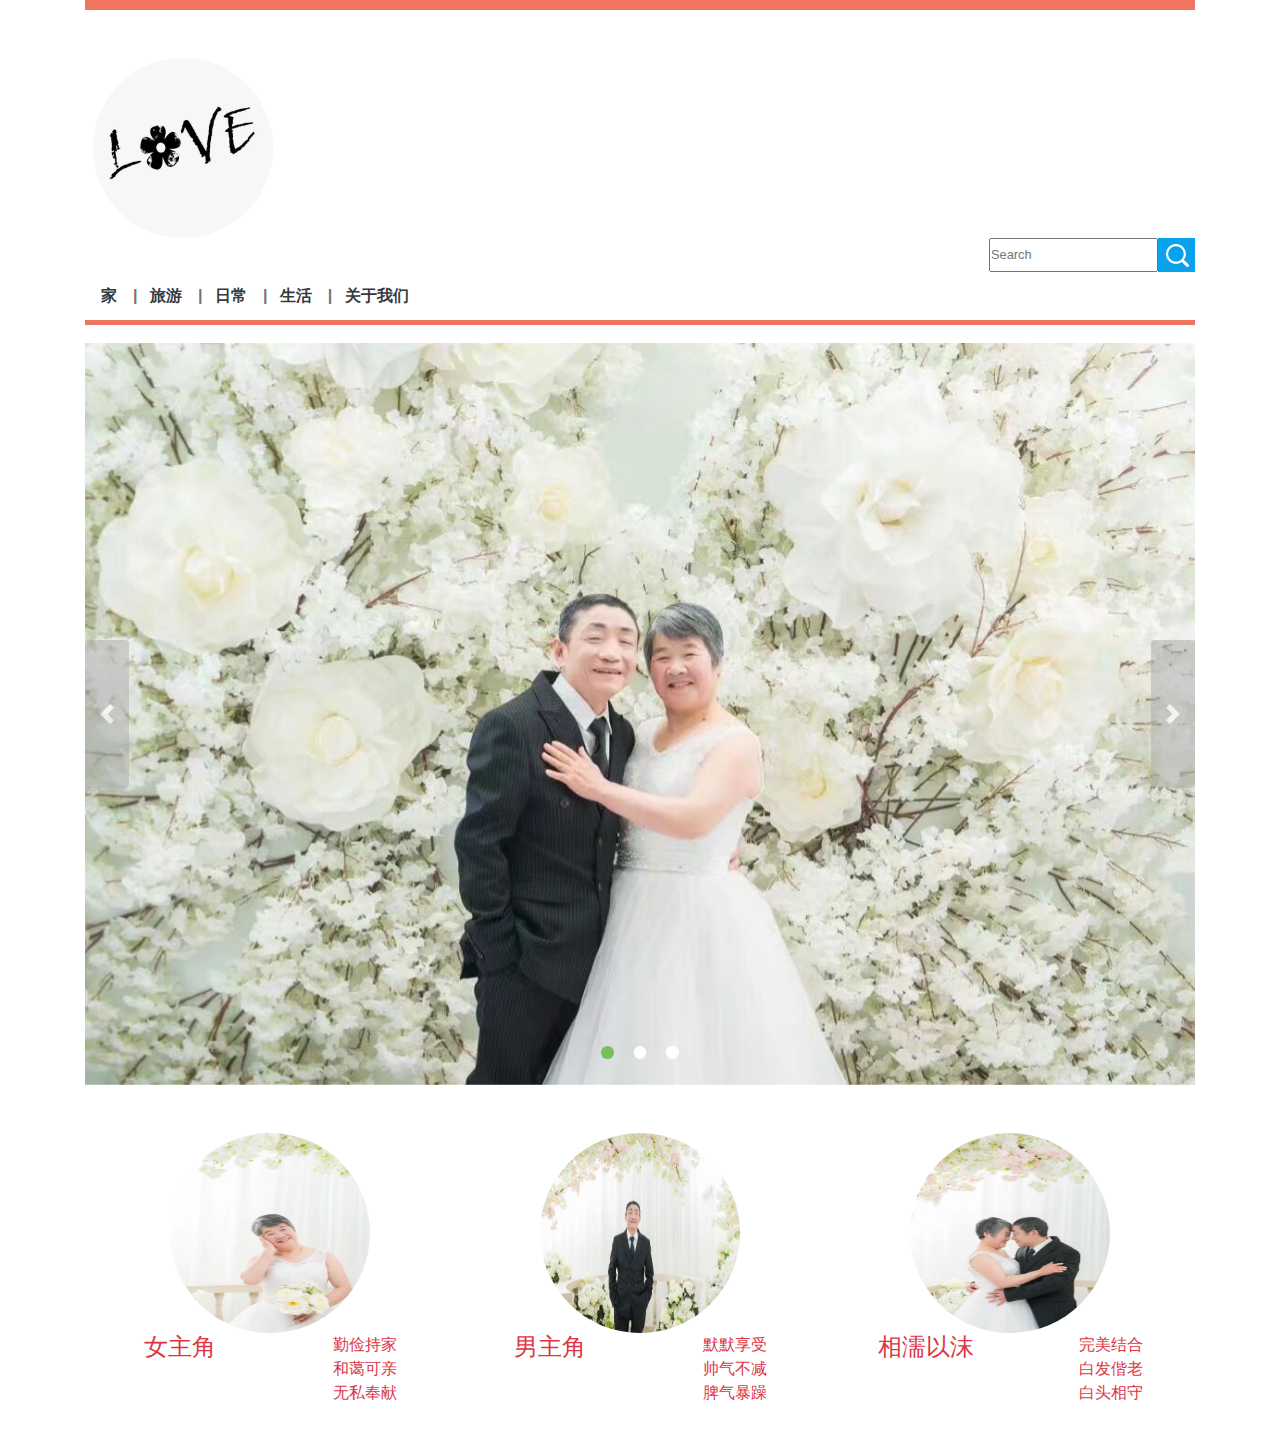
==== pro/index.html @ b6733a79 "Greate one files" ====
<!DOCTYPE html>
<html lang="en">
<head>
    <meta charset="UTF-8">
    <meta name="viewport" content="width=device-width, initial-scale=1.0">
    <meta http-equiv="X-UA-Compatible" content="ie=edge">
    <title>Document</title>
    <link rel="stylesheet" href="../css/bootstrap.css"/>
    <script src="../js/jquery.min.js"></script>
    <script src="../js/popper.min.js"></script>
    <script src="../js/bootstrap.min.js"></script>
    <link rel="stylesheet" href="css/comm.css">
    <link rel="stylesheet" href="css/index.css">
</head>
<body>
<header>
  <iframe class="my_header" src="header.html" frameborder="0" scrolling="no"></iframe>
</header>
<div class="container">
    <div id="demo" class="carousel" data-toggle="carousel">
        <div class="carousel-inner">
            <div class="carousel-item active">
                <img class="w-100" src="img/index/TIM图片20190629162735.jpg" alt="">
            </div>
            <div class="carousel-item">
                <img class="w-100" src="img/index/TIM图片20190629160907.jpg" alt="">
            </div>
            <div class="carousel-item">
                <img class="w-100" src="img/index/TIM图片20190629160913.jpg" alt="">
            </div>
            
        </div>
        <a data-slide="prev" class="carousel-control-prev" href="#demo">
            <span class="carousel-control-prev-icon"></span>
        </a>
        <a data-slide="next" class="carousel-control-next" href="#demo">
            <span class="carousel-control-next-icon"></span>
        </a>
        <ul class="carousel-indicators">
            <li data-slide-to="0" data-target="#demo" class="active"></li>
            <li data-slide-to="1" data-target="#demo"></li>
            <li data-slide-to="2" data-target="#demo"></li>
            
        </ul>
    </div>

</div>
<footer>
  <iframe class="my_footer" src="footer.html" frameborder="0" scrolling="no"></iframe>
</footer>
</body>
</html>
---- pro/css/comm.css ----
*{margin:0;padding:0;}
.font_small{
    font-size:0.8rem;
}
.my_header,.my_footer{width:100%;}
@media (min-width:992px){
    .my_footer{height:22rem;}
    .my_header{height:21rem;}
}
@media (min-width:576px) and (max-width:991px){
    .my_footer{height:22rem;}
    .my_header{height:21rem;}
}
---- pro/css/index.css ----
.my_header,.my_footer{width:100%;}
@media (min-width:992px){
    .my_footer{height:22rem;}
    .my_header{height:21rem;}
}
@media (min-width:576px) and (max-width:991px){
    .my_footer{height:22rem;}
    .my_header{height:21rem;}
}

.carousel-control-prev,
.carousel-control-next{
    width:4%;height:20%;top:40%;
    background-color:#aaa;border-radius:0.25rem;
}
.carousel-indicators li{
    width:0.8rem;height:0.8rem;
    background:#fff;
    border-radius:50%;
    margin-right:10px;
    margin-left:10px;
}
.carousel-indicators .active{
    background: #7bbe60;
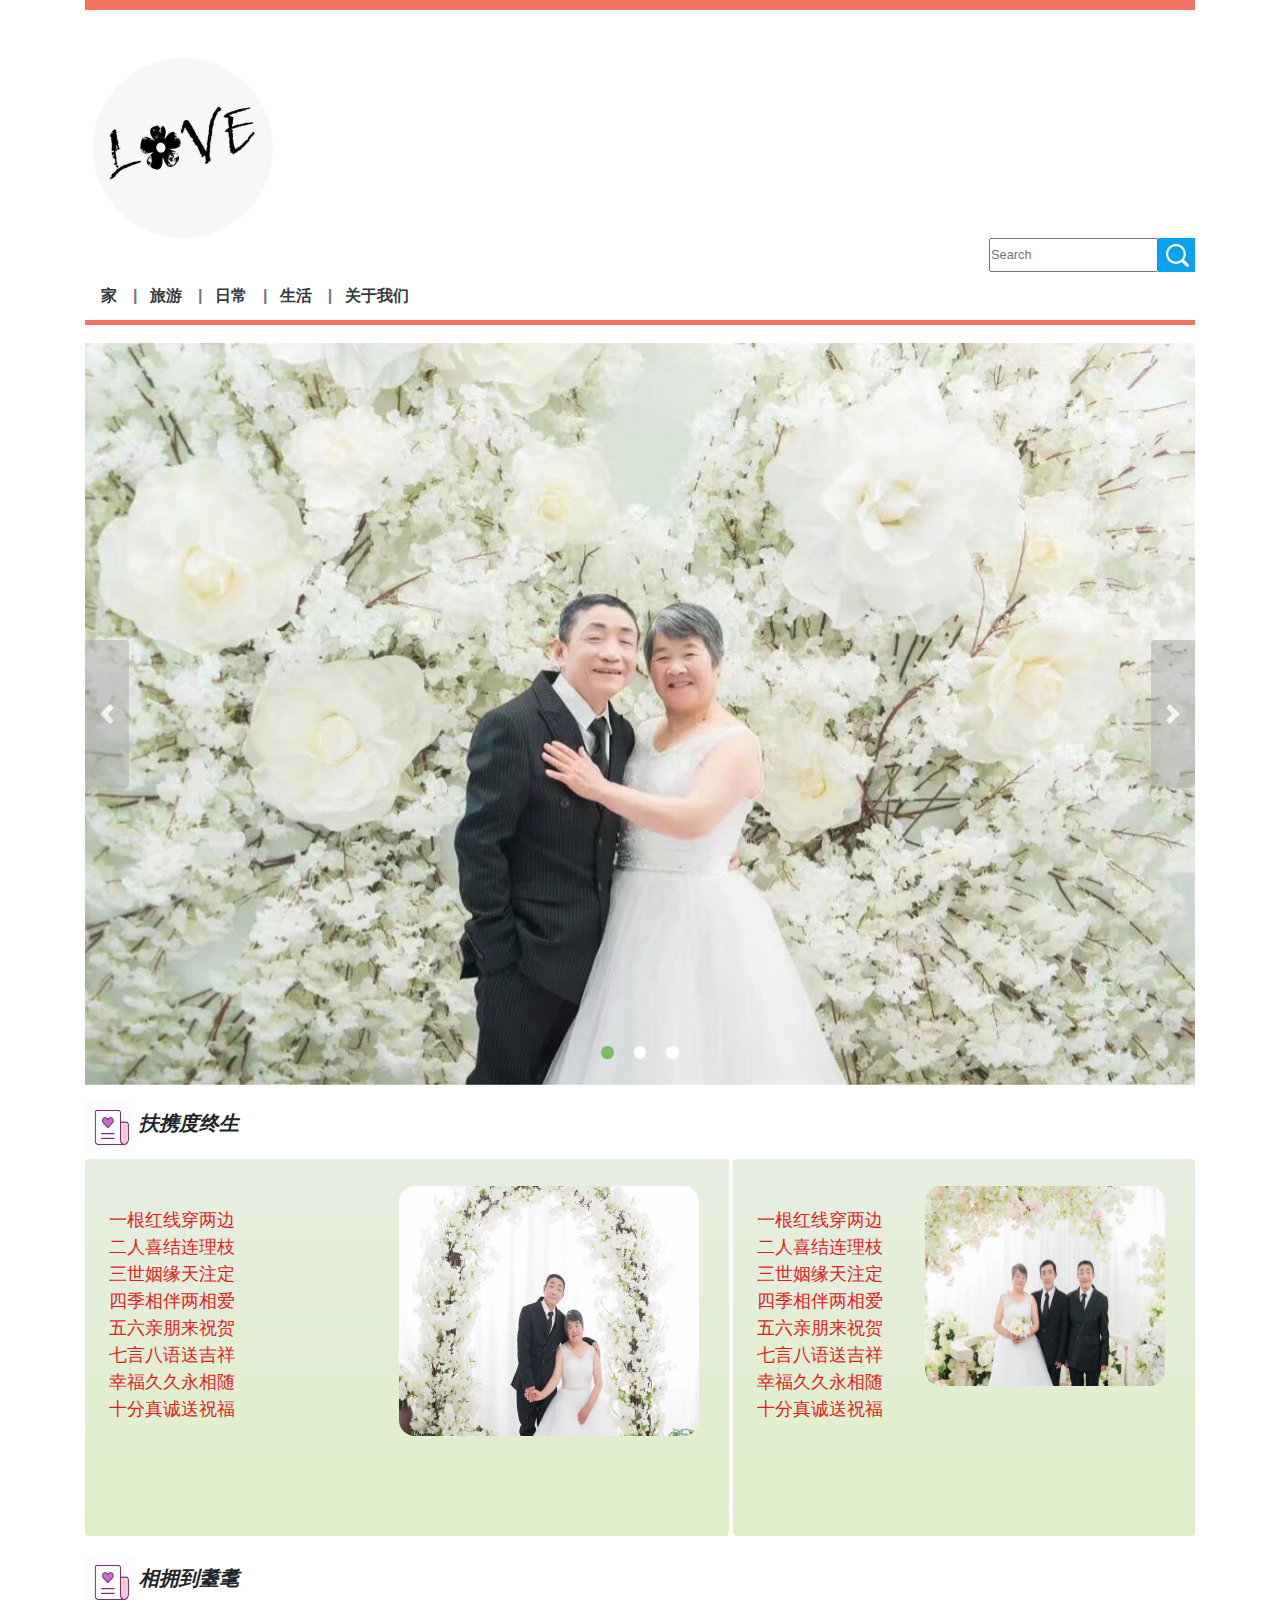
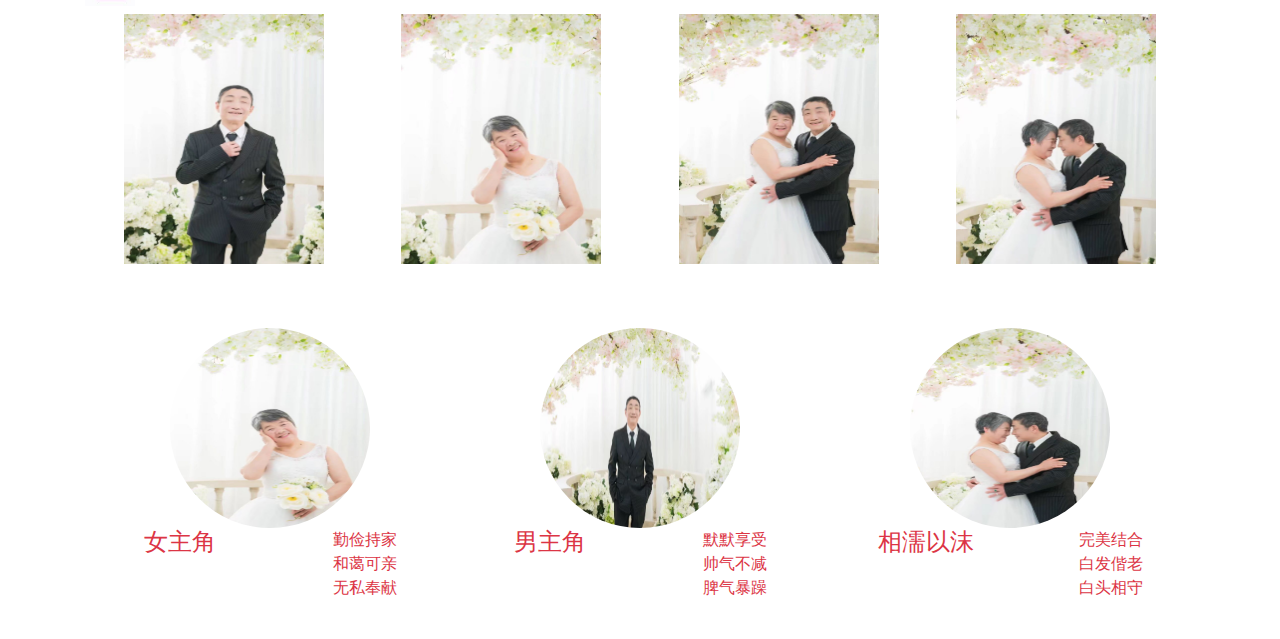
==== commit 46157f5b: "Greate new files" ====
--- a/pro/index.html
+++ b/pro/index.html
@@ -17,6 +17,7 @@
   <iframe class="my_header" src="header.html" frameborder="0" scrolling="no"></iframe>
 </header>
 <div class="container">
+<!-- 轮播图 -->
     <div id="demo" class="carousel" data-toggle="carousel">
         <div class="carousel-inner">
             <div class="carousel-item active">
@@ -43,6 +44,66 @@
             
         </ul>
     </div>
+ <!-- 2L -->
+    <div class="mt-2 py-2">
+        <img class="top_img" src="img/index/VC`ZWQE](N2Z41T9X7E2_WO.png" alt="">
+        <span class="top_font font-weight-bold font-italic">扶携度终生</span>
+    </div>
+    <div class="row m-0">
+        <div class="col-md-7 col-sm-12 p-0 ">
+            <div class="top_width f_bg mb-1 mr-md-1 mr-sm-0">
+                <div class="top_left_ul">
+                   <ul class="top_left_ul list-unstyled ml-4 mt-5 font-weight-light">
+                       <li>一根红线穿两边</li>
+                       <li>二人喜结连理枝</li>
+                       <li>三世姻缘天注定</li>
+                       <li>四季相伴两相爱</li>
+                       <li>五六亲朋来祝贺</li>
+                       <li>七言八语送吉祥</li>
+                       <li>幸福久久永相随</li>
+                       <li>十分真诚送祝福</li>
+                   </ul>
+                </div>
+                <img class="top_left_imgs float-right" src="img/index/1.png" alt="">
+            </div>
+        </div>
+        <div class="col-md-5 col-sm-12 p-0">
+            <div class="top_width f_bg mb-1">
+                <div class="top_left_ul">
+                    <ul class="top_left_ul list-unstyled ml-4 mt-5 font-weight-light">
+                        <li>一根红线穿两边</li>
+                        <li>二人喜结连理枝</li>
+                        <li>三世姻缘天注定</li>
+                        <li>四季相伴两相爱</li>
+                        <li>五六亲朋来祝贺</li>
+                        <li>七言八语送吉祥</li>
+                        <li>幸福久久永相随</li>
+                        <li>十分真诚送祝福</li>
+                    </ul>
+                </div>
+                <img class="top_right_imgs float-right" src="img/index/2.png" alt="">
+            </div>
+        </div>
+    </div>
+<!-- 2L -->
+    <div class="mt-2 py-2">
+        <img class="top_img" src="img/index/VC`ZWQE](N2Z41T9X7E2_WO.png" alt="">
+        <span class="top_font font-weight-bold font-italic">相拥到耋耄</span>
+    </div>
+     <ul class="list-unstyled justify-content-around d-flex">
+         <li>
+            <img class="bottom_imgs" src="img/index/2019070301.jpg" alt=""> 
+         </li>
+         <li>
+            <img class="bottom_imgs" src="img/index/2019070302.jpg" alt="">
+         </li>
+         <li>
+            <img class="bottom_imgs" src="img/index/2019070303.jpg" alt="">
+         </li>
+         <li>
+            <img class="bottom_imgs" src="img/index/2019070304.jpg" alt="">
+         </li>
+     </ul>
 
 </div>
 <footer>
--- a/pro/css/index.css
+++ b/pro/css/index.css
@@ -21,4 +21,86 @@
     margin-left:10px;
 }
 .carousel-indicators .active{
-    background: #7bbe60;
+    background: #7bbe60;}
+
+.top_width{height:377px;border-radius: 0.25rem;}
+
+
+.f_bg{background:linear-gradient(to bottom,#e7eee2,#dfeec7);}
+
+.top_img{width:50px;height:50px;}
+.top_font{font-size:20px;}
+
+.top_left_imgs{width:300px;height:250px;
+  border-radius: 1rem;
+  
+}
+.top_left_ul{font-size:18px;color:rgb(226, 29, 29);}
+.top_left_ul::before{
+    content: "";
+    display: table;
+}
+
+@media (min-width:992px){
+    .top_left_imgs,
+    .top_right_imgs{
+        margin-top:-253px;
+        margin-right:30px;
+    }
+}
+@media (min-width:768px) and (max-width:991px){
+    .top_left_imgs,
+    .top_right_imgs{
+        margin-top:-253px;
+        margin-right:30px;
+    }
+}
+@media (max-width:767px){
+    .top_left_imgs,
+    .top_right_imgs{
+        margin-top:-250px;
+        margin-right:22px;
+    }
+}
+
+.top_right_imgs{width:240px;height:200px;
+  border-radius:1rem;
+}
+
+
+.bottom_left_imgs{
+    width:180px;height:160px;
+    border-radius:1rem;
+}
+.boott_left_border::before{
+    content: "";
+    display: table;
+}
+
+@media (min-width:992px){
+    .bottom_left_ul{
+        margin-top:-253px;
+        margin-right:30px;
+    }
+}
+@media (min-width:768px) and (max-width:991px){
+    .bottom_left_ul{
+        margin-top:-253px;
+        margin-right:30px;
+    }
+}
+@media (max-width:767px){
+    .bottom_left_ul{
+        margin-top:-250px;
+        margin-right:22px;
+    }
+}
+
+.bottom_imgs{
+    width:200px;
+    height:250px;
+    transition:1.5s;
+}
+.bottom_imgs:hover{
+    transform: scale(1.1);
+}